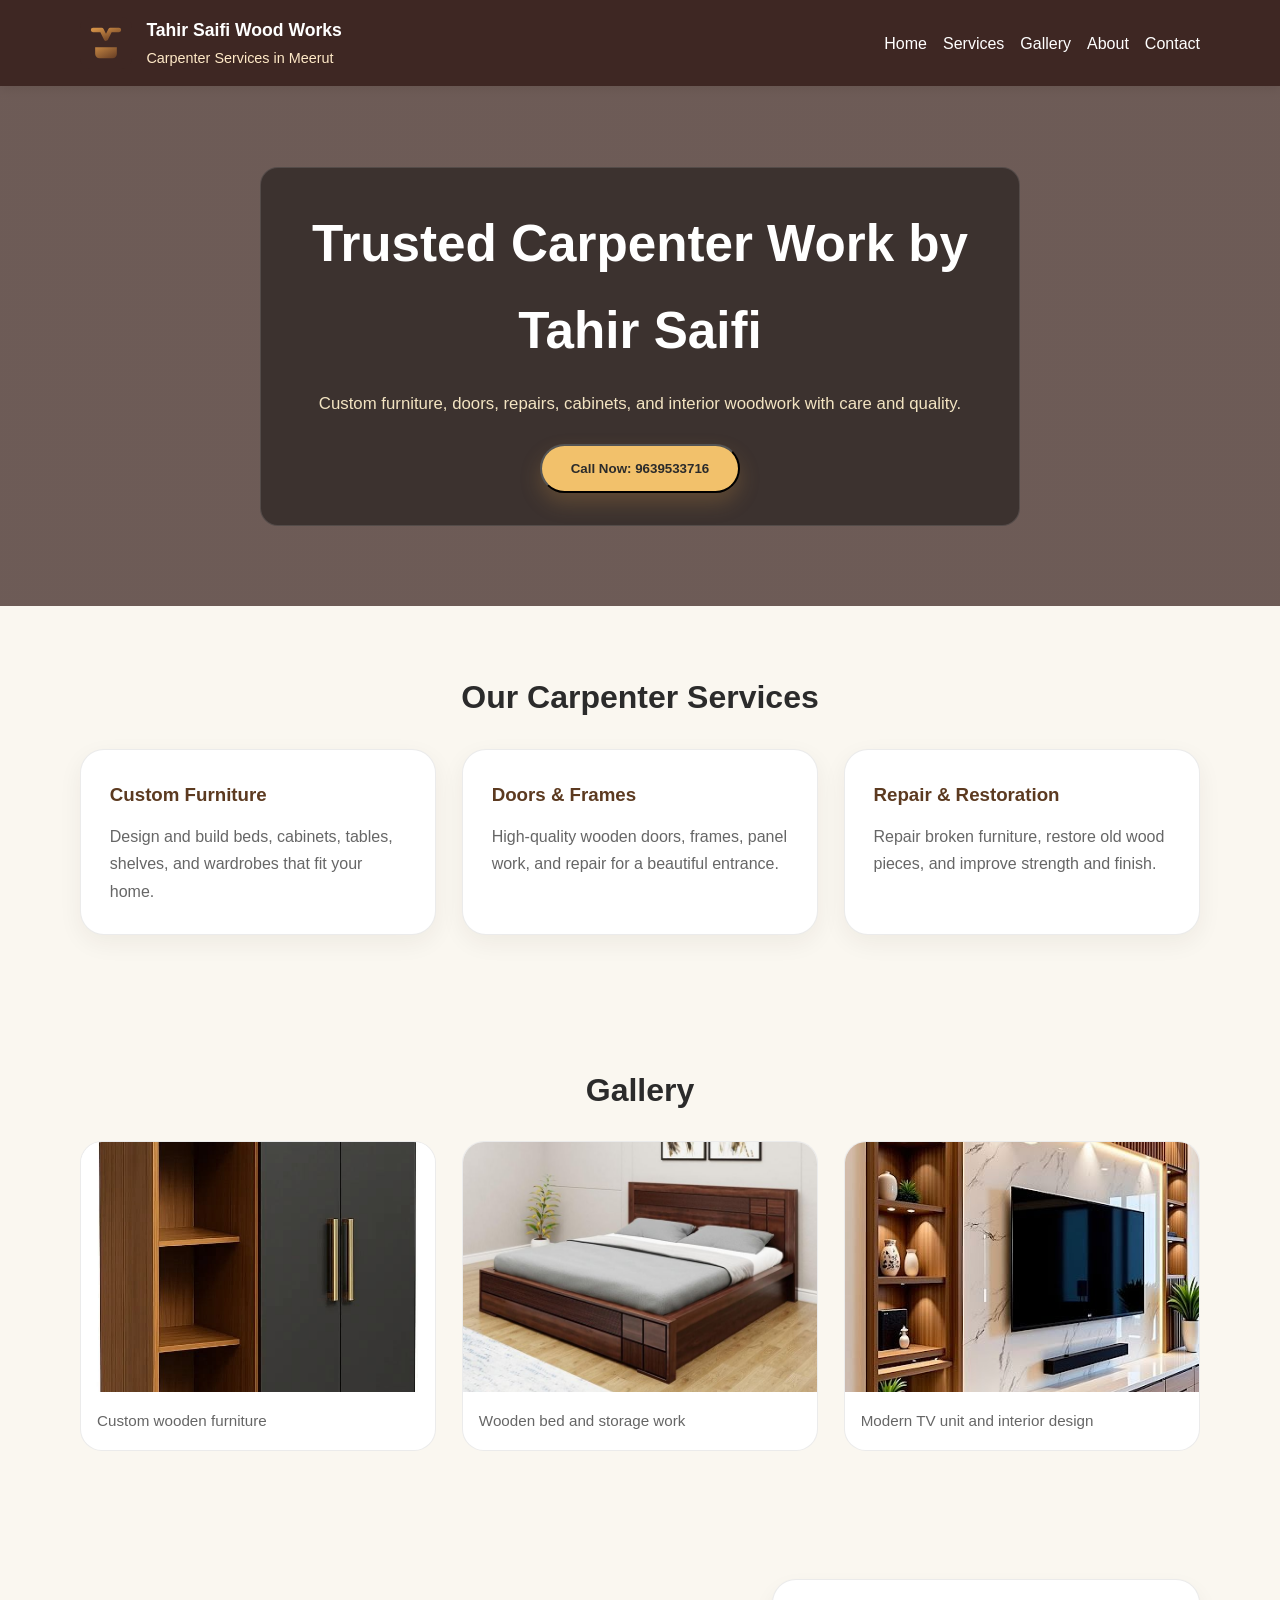
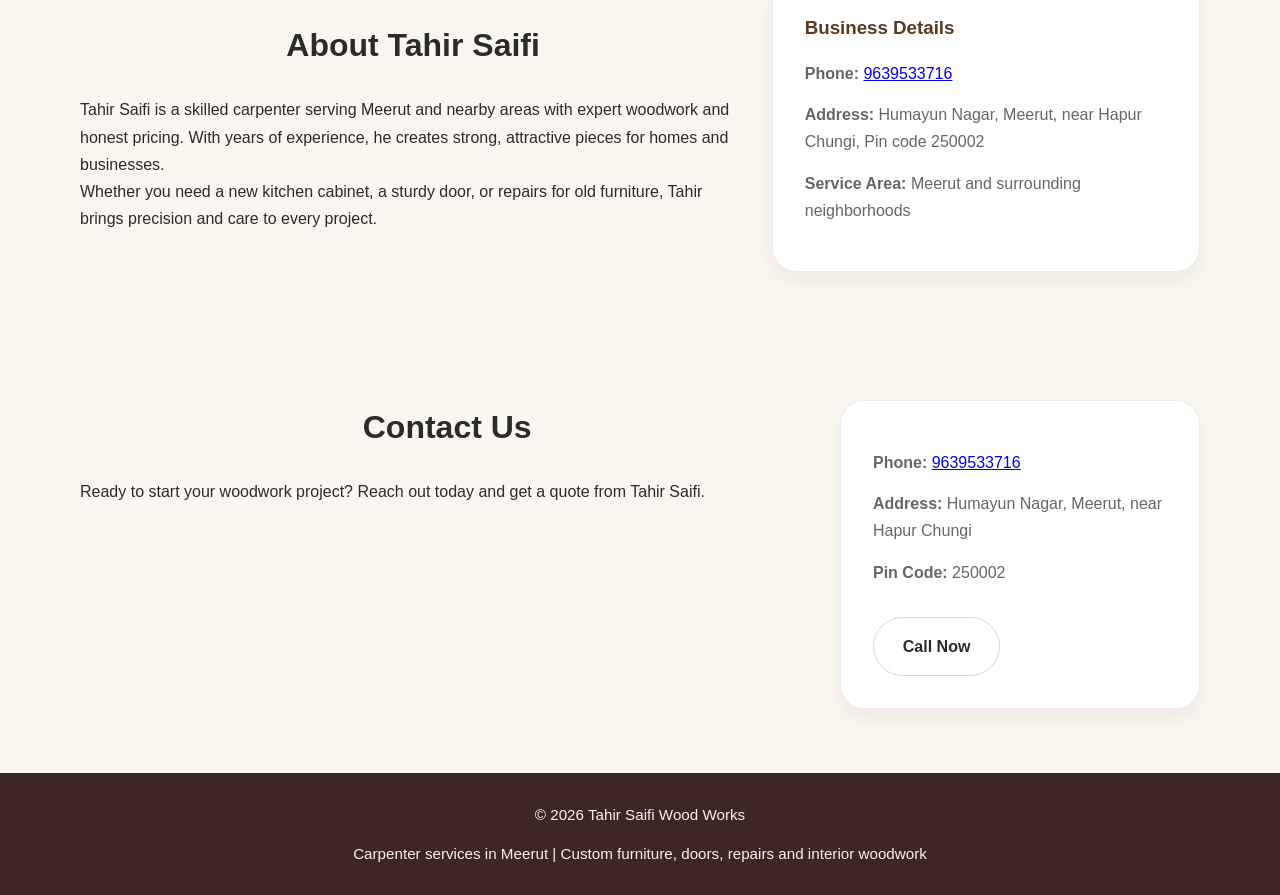
==== index.html @ 892f3b6a "Initial commit" ====
<!DOCTYPE html>
<html lang="en">
<head>
    <meta charset="UTF-8">
    <meta name="viewport" content="width=device-width, initial-scale=1.0">
    <title>Tahir Saifi Wood Works</title>
    <link rel="stylesheet" href="style.css">
</head>
<body>
    <header class="site-header">
        <div class="container nav">
            <a class="logo-link" href="#home">
                <img src="logo.svg" alt="Tahir Saifi Wood Works logo" class="logo-img">
                <div>
                    <span class="brand-name">Tahir Saifi Wood Works</span>
                    <span class="brand-tag">Carpenter Services in Meerut</span>
                </div>
            </a>
            <nav>
                <ul>
                    <li><a href="#home">Home</a></li>
                    <li><a href="#services">Services</a></li>
                    <li><a href="#gallery">Gallery</a></li>
                    <li><a href="#about">About</a></li>
                    <li><a href="#contact">Contact</a></li>
                </ul>
            </nav>
        </div>
    </header>

    <main>
        <section id="home" class="hero">
            <div class="hero-content">
                <h1>Trusted Carpenter Work by Tahir Saifi</h1>
                <p>Custom furniture, doors, repairs, cabinets, and interior woodwork with care and quality.</p>
                <button class="btn btn-primary" type="button" onclick="call()">Call Now: 9639533716</button>
            </div>
        </section>

        <section id="services" class="section services">
            <div class="container">
                <h2>Our Carpenter Services</h2>
                <div class="service-grid">
                    <article class="service-card">
                        <h3>Custom Furniture</h3>
                        <p>Design and build beds, cabinets, tables, shelves, and wardrobes that fit your home.</p>
                    </article>
                    <article class="service-card">
                        <h3>Doors & Frames</h3>
                        <p>High-quality wooden doors, frames, panel work, and repair for a beautiful entrance.</p>
                    </article>
                    <article class="service-card">
                        <h3>Repair & Restoration</h3>
                        <p>Repair broken furniture, restore old wood pieces, and improve strength and finish.</p>
                    </article>
                </div>
            </div>
        </section>

        <section id="gallery" class="section gallery">
            <div class="container">
                <h2>Gallery</h2>
                <div class="gallery-grid">
                    <figure class="gallery-item">
                        <img src="gallery-1.jpg" alt="Carpentry furniture project">
                        <figcaption>Custom wooden furniture</figcaption>
                    </figure>
                    <figure class="gallery-item">
                        <img src="gallery-2.jpg" alt="King size wooden bed with storage">
                        <figcaption>Wooden bed and storage work</figcaption>
                    </figure>
                    <figure class="gallery-item">
                        <img src="gallery-3.jpg" alt="Modern TV unit interior design">
                        <figcaption>Modern TV unit and interior design</figcaption>
                    </figure>
                </div>
            </div>
        </section>

        <section id="about" class="section about">
            <div class="container about-grid">
                <div>
                    <h2>About Tahir Saifi</h2>
                    <p>Tahir Saifi is a skilled carpenter serving Meerut and nearby areas with expert woodwork and honest pricing. With years of experience, he creates strong, attractive pieces for homes and businesses.</p>
                    <p>Whether you need a new kitchen cabinet, a sturdy door, or repairs for old furniture, Tahir brings precision and care to every project.</p>
                </div>
                <div class="info-box">
                    <h3>Business Details</h3>
                    <p><strong>Phone:</strong> <a href="tel:9639533716">9639533716</a></p>
                    <p><strong>Address:</strong> Humayun Nagar, Meerut, near Hapur Chungi, Pin code 250002</p>
                    <p><strong>Service Area:</strong> Meerut and surrounding neighborhoods</p>
                </div>
            </div>
        </section>

        <section id="contact" class="section contact">
            <div class="container contact-grid">
                <div>
                    <h2>Contact Us</h2>
                    <p>Ready to start your woodwork project? Reach out today and get a quote from Tahir Saifi.</p>
                </div>
                <div class="contact-card">
                    <p><strong>Phone:</strong> <a href="tel:9639533716">9639533716</a></p>
                    <p><strong>Address:</strong> Humayun Nagar, Meerut, near Hapur Chungi</p>
                    <p><strong>Pin Code:</strong> 250002</p>
                    <a class="btn btn-secondary" href="#" data-phone-call>Call Now</a>
                </div>
            </div>
        </section>
    </main>

    <footer class="site-footer">
        <div class="container footer-content">
            <p>© <span id="year"></span> Tahir Saifi Wood Works</p>
            <p>Carpenter services in Meerut | Custom furniture, doors, repairs and interior woodwork</p>
        </div>
    </footer>

    <script src="script.js"></script>
</body>
</html>
---- style.css ----
* {
    margin: 0;
    padding: 0;
    box-sizing: border-box;
    font-family: 'Segoe UI', Tahoma, Geneva, Verdana, sans-serif;
}

:root {
    color-scheme: light;
    --bg: #faf7f0;
    --surface: #ffffff;
    --text: #2b2b2b;
    --muted: #666666;
    --primary: #8d5a2b;
    --primary-dark: #5c3a20;
    --accent: #f2c16b;
    --border: rgba(0,0,0,0.08);
}

html {
    scroll-behavior: smooth;
}

body {
    background: var(--bg);
    color: var(--text);
    line-height: 1.7;
}

img {
    max-width: 100%;
    display: block;
}

.container {
    width: min(1120px, calc(100% - 2rem));
    margin: 0 auto;
}

.site-header {
    background: #3e2723;
    color: white;
    padding: 1rem 0;
    box-shadow: 0 3px 10px rgba(0,0,0,0.12);
}

.nav {
    display: flex;
    justify-content: space-between;
    align-items: center;
    gap: 1rem;
}

.logo-link {
    display: flex;
    align-items: center;
    gap: 0.9rem;
    color: white;
    text-decoration: none;
}

.logo-img {
    width: 52px;
    height: 52px;
}

.brand-name {
    font-size: 1.1rem;
    font-weight: 700;
}

.brand-tag {
    display: block;
    color: #ffe9c7;
    font-size: 0.9rem;
}

nav ul {
    list-style: none;
    display: flex;
    flex-wrap: wrap;
    gap: 1rem;
}

nav a {
    color: white;
    text-decoration: none;
    font-weight: 500;
}

nav a:hover {
    color: var(--accent);
}

.hero {
    min-height: 520px;
    background: linear-gradient(180deg, rgba(62,39,35,0.75), rgba(62,39,35,0.75)),
        url('https://images.unsplash.com/photo-1523413651479-597eb2da0ad6?auto=format&fit=crop&w=1400&q=80') center/cover no-repeat;
    display: grid;
    place-items: center;
    padding: 4rem 1rem;
    text-align: center;
    color: white;
}

.hero-content {
    max-width: 760px;
    background: rgba(0, 0, 0, 0.45);
    border: 1px solid rgba(255,255,255,0.12);
    padding: 2rem;
    border-radius: 18px;
}

.hero h1 {
    font-size: clamp(2.4rem, 4vw, 3.8rem);
    margin-bottom: 1rem;
}

.hero p {
    font-size: 1.05rem;
    margin-bottom: 1.6rem;
    color: #f3e4c2;
}

.btn {
    display: inline-block;
    padding: 0.95rem 1.8rem;
    border-radius: 999px;
    text-decoration: none;
    font-weight: 600;
    transition: transform 0.2s ease, box-shadow 0.2s ease;
}

.btn:hover {
    transform: translateY(-1px);
}

.btn-primary {
    background: var(--accent);
    color: #2b2b2b;
    box-shadow: 0 10px 20px rgba(201,145,66,0.25);
}

.btn-secondary {
    background: #ffffff;
    color: var(--text);
    border: 1px solid #e1d3c3;
}

.section {
    padding: 4rem 0;
}

.section h2 {
    font-size: 2rem;
    margin-bottom: 1.5rem;
    text-align: center;
}

.services .service-grid,
.gallery-grid,
.about-grid,
.contact-grid {
    display: grid;
    gap: 1.6rem;
}

.services .service-grid {
    grid-template-columns: repeat(auto-fit, minmax(240px, 1fr));
}

.service-card {
    background: var(--surface);
    border: 1px solid var(--border);
    border-radius: 24px;
    padding: 1.8rem;
    box-shadow: 0 8px 24px rgba(49, 31, 21, 0.06);
}

.service-card h3 {
    margin-bottom: 0.8rem;
    color: var(--primary-dark);
}

.service-card p {
    color: var(--muted);
}

.gallery-grid {
    grid-template-columns: repeat(auto-fit, minmax(240px, 1fr));
}

.gallery-item {
    border-radius: 22px;
    overflow: hidden;
    background: var(--surface);
    border: 1px solid var(--border);
}

.gallery-item img {
    height: 250px;
    object-fit: cover;
    width: 100%;
}

.gallery-item figcaption {
    padding: 1rem;
    color: var(--muted);
    font-size: 0.95rem;
}

.about-grid {
    grid-template-columns: 1.4fr 0.9fr;
    align-items: center;
}

.info-box,
.contact-card {
    background: var(--surface);
    padding: 2rem;
    border-radius: 24px;
    border: 1px solid var(--border);
    box-shadow: 0 10px 22px rgba(44, 24, 11, 0.06);
}

.info-box h3 {
    margin-bottom: 1rem;
    color: var(--primary-dark);
}

.info-box p,
.contact-card p {
    margin-bottom: 0.9rem;
    color: var(--muted);
}

.contact-grid {
    grid-template-columns: 1fr 360px;
    align-items: start;
}

.contact-card a {
    display: inline-block;
    margin-top: 1rem;
}

.site-footer {
    background: #3e2723;
    color: #f8f2e8;
    padding: 1.8rem 0;
}

.footer-content {
    display: grid;
    gap: 0.8rem;
    text-align: center;
    font-size: 0.95rem;
}

@media (max-width: 860px) {
    .nav {
        flex-direction: column;
        align-items: flex-start;
    }

    nav ul {
        justify-content: center;
    }

    .about-grid,
    .contact-grid {
        grid-template-columns: 1fr;
    }
}

@media (max-width: 600px) {
    .hero {
        min-height: 420px;
        padding: 3rem 1rem;
    }

    .hero-content {
        padding: 1.5rem;
    }

    .logo-img {
        width: 44px;
        height: 44px;
    }
}
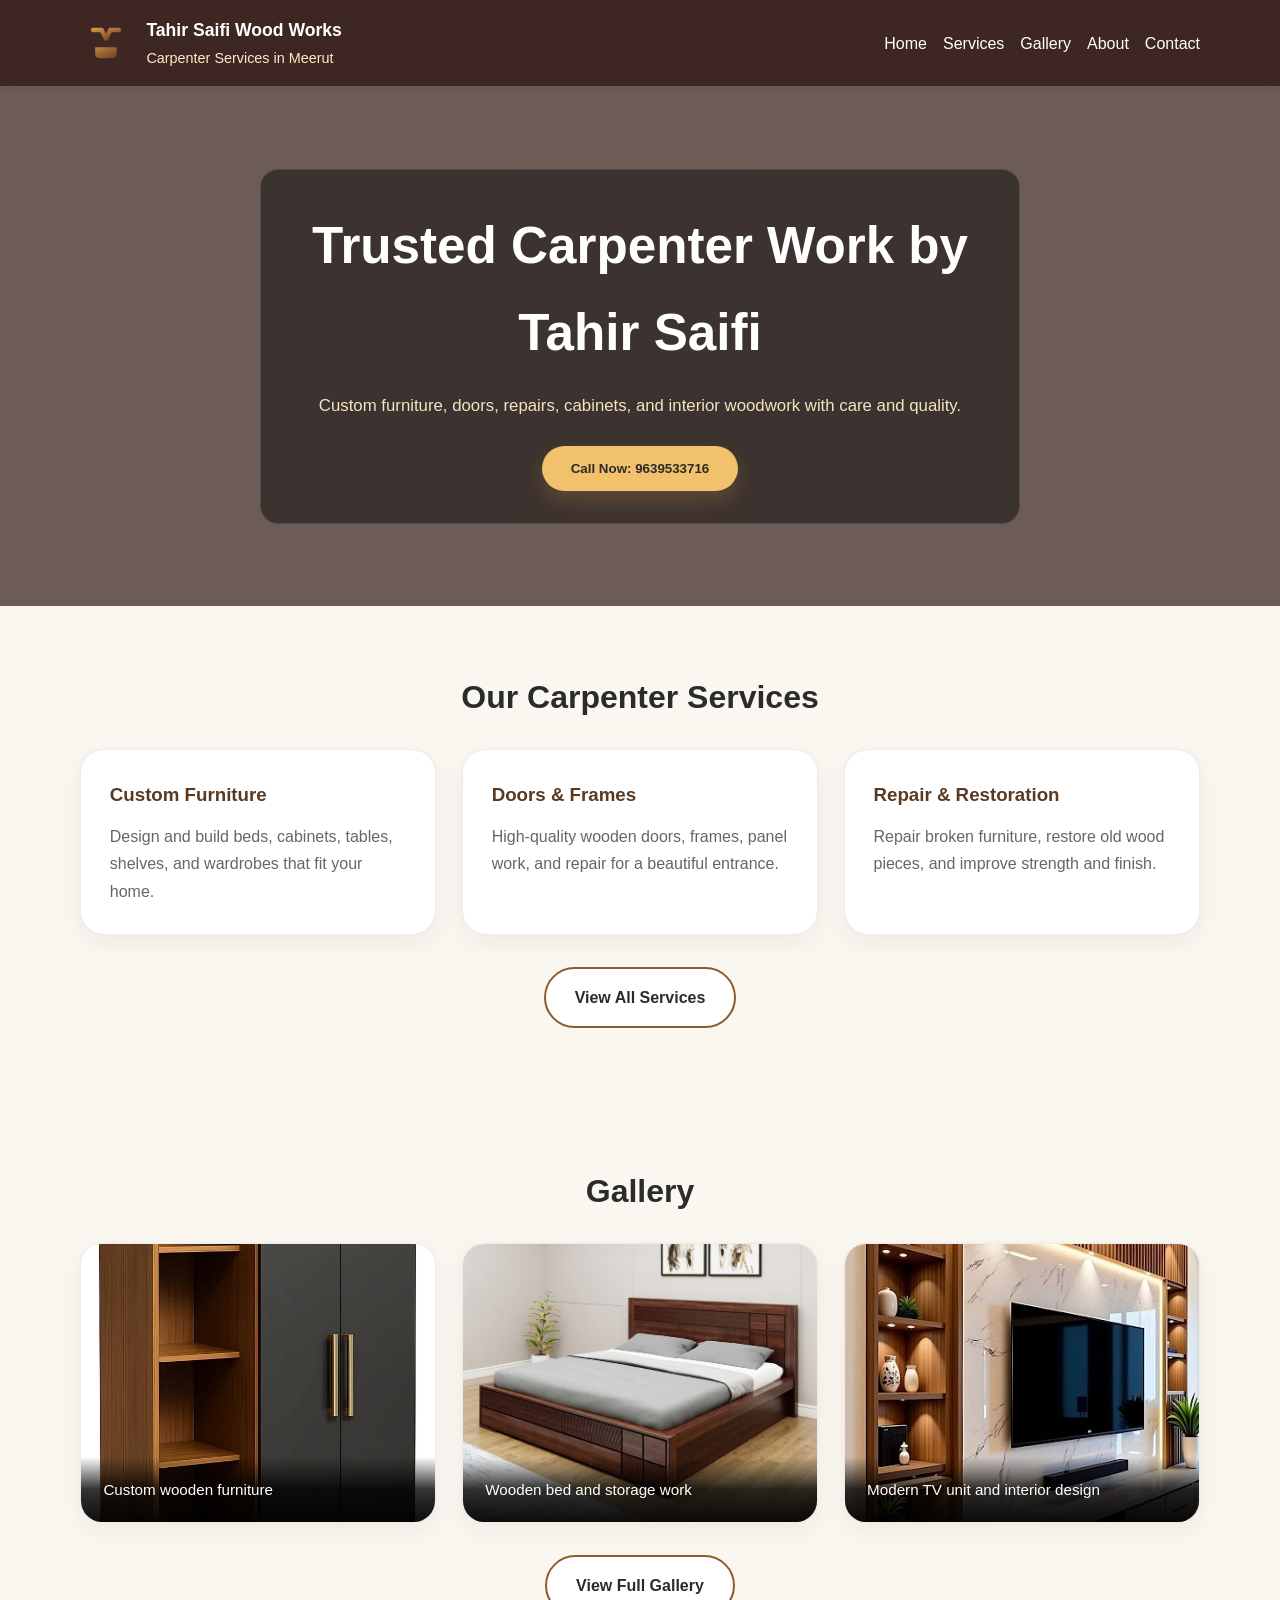
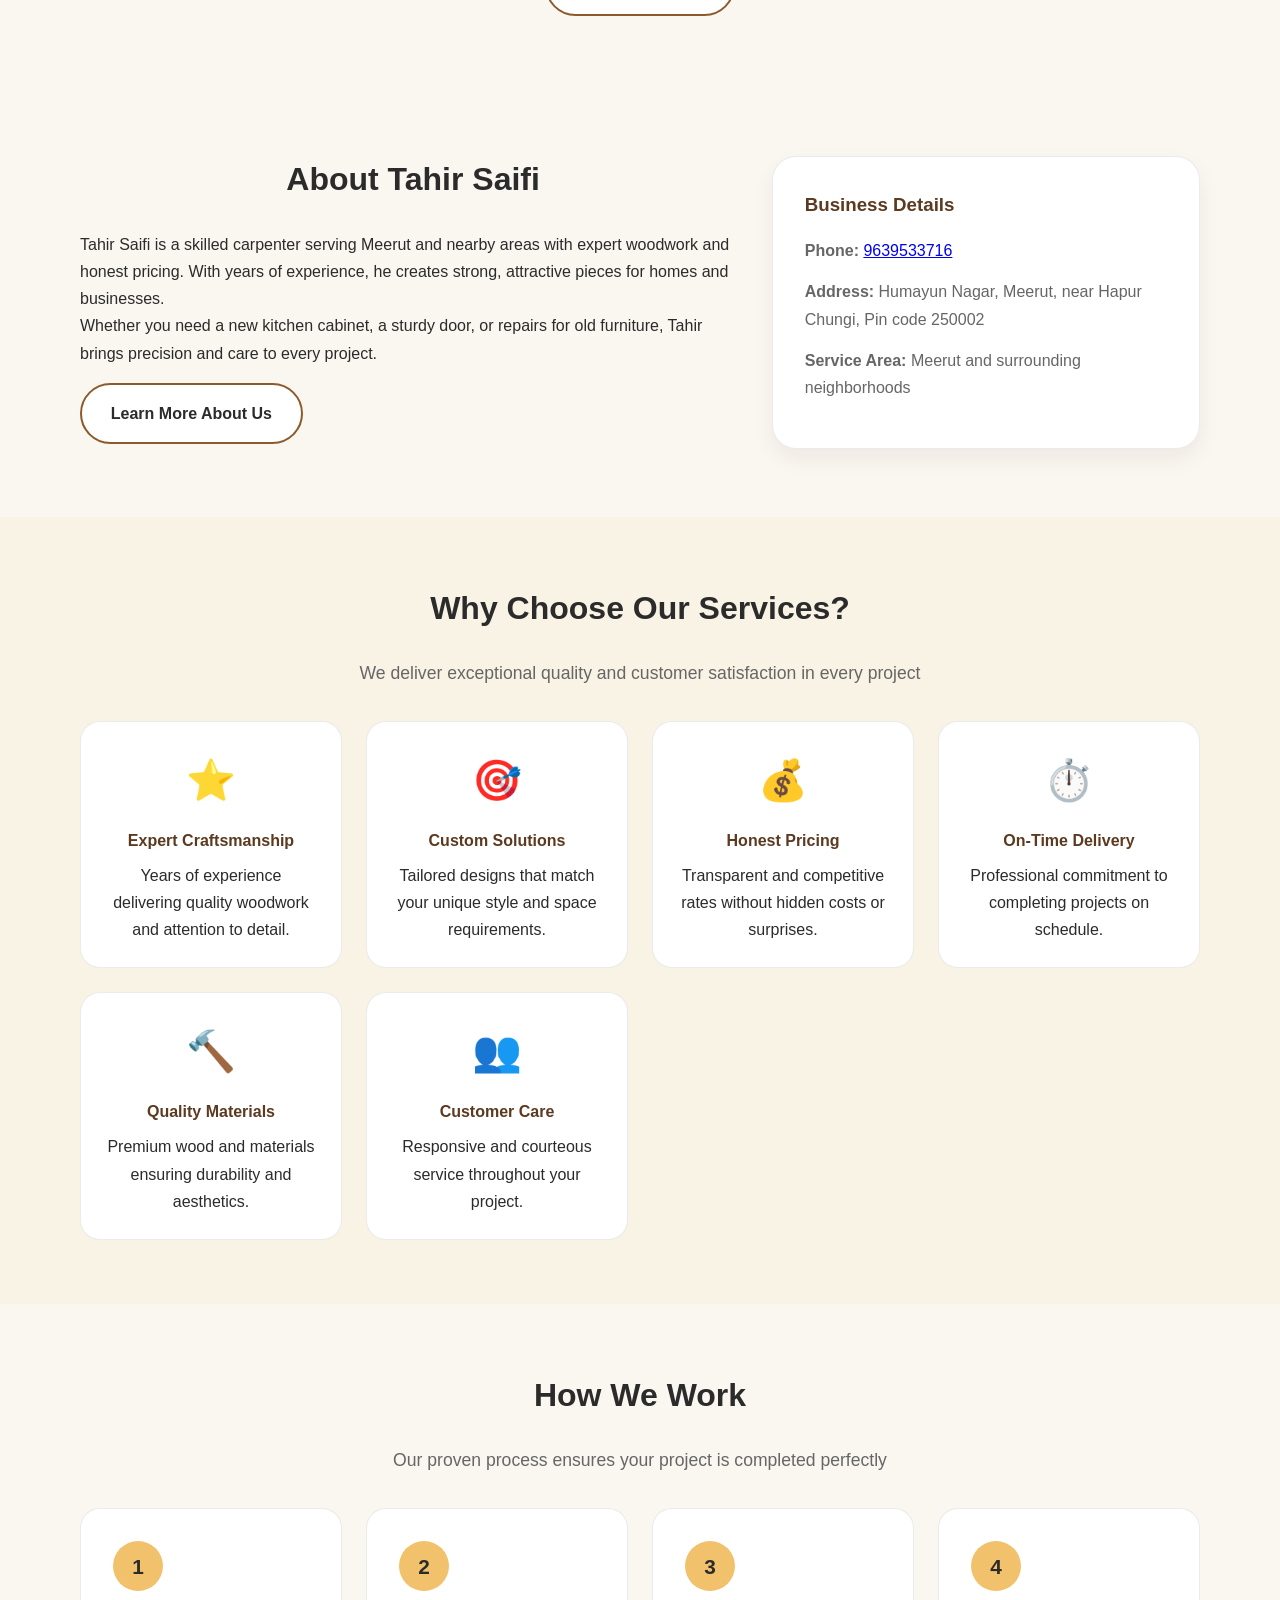
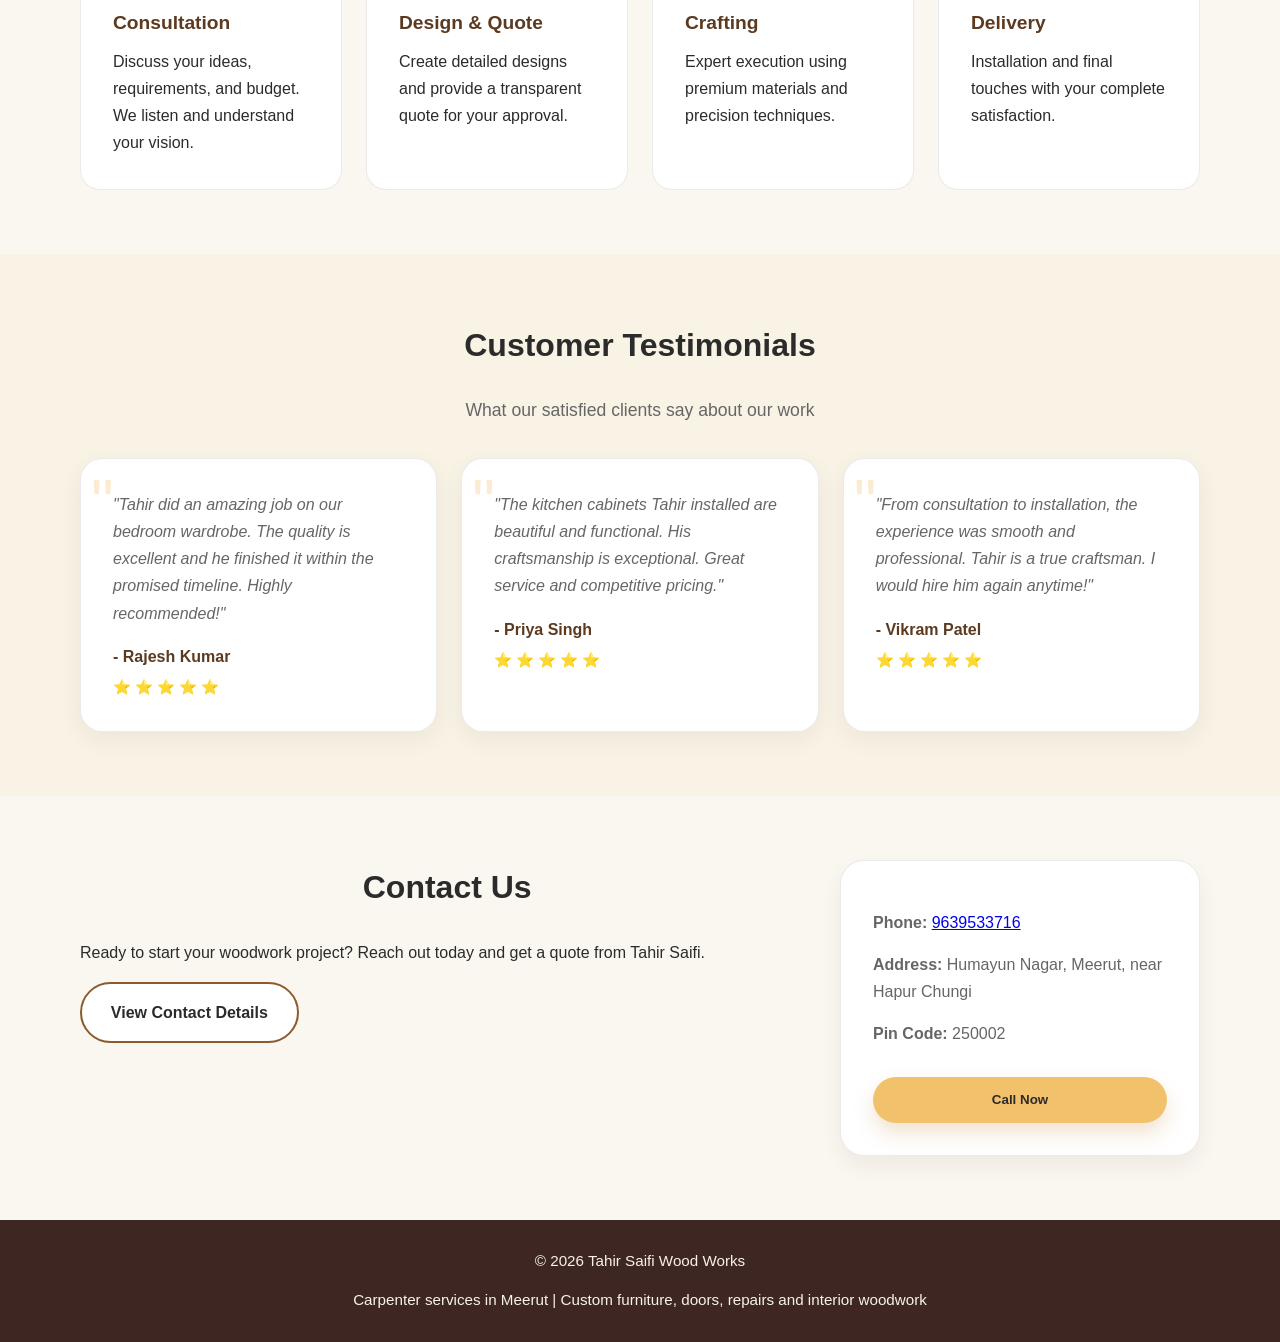
==== commit f9d15b0c: "Add multi-page website with animations, gallery with lightbox, and all UI enhancements - Create sepa" ====
--- a/index.html
+++ b/index.html
@@ -9,7 +9,7 @@
 <body>
     <header class="site-header">
         <div class="container nav">
-            <a class="logo-link" href="#home">
+            <a class="logo-link" href="index.html">
                 <img src="logo.svg" alt="Tahir Saifi Wood Works logo" class="logo-img">
                 <div>
                     <span class="brand-name">Tahir Saifi Wood Works</span>
@@ -18,18 +18,18 @@
             </a>
             <nav>
                 <ul>
-                    <li><a href="#home">Home</a></li>
-                    <li><a href="#services">Services</a></li>
-                    <li><a href="#gallery">Gallery</a></li>
-                    <li><a href="#about">About</a></li>
-                    <li><a href="#contact">Contact</a></li>
+                    <li><a href="index.html">Home</a></li>
+                    <li><a href="services.html">Services</a></li>
+                    <li><a href="gallery.html">Gallery</a></li>
+                    <li><a href="about.html">About</a></li>
+                    <li><a href="contact.html">Contact</a></li>
                 </ul>
             </nav>
         </div>
     </header>
 
     <main>
-        <section id="home" class="hero">
+        <section class="hero">
             <div class="hero-content">
                 <h1>Trusted Carpenter Work by Tahir Saifi</h1>
                 <p>Custom furniture, doors, repairs, cabinets, and interior woodwork with care and quality.</p>
@@ -37,7 +37,7 @@
             </div>
         </section>
 
-        <section id="services" class="section services">
+        <section class="section services">
             <div class="container">
                 <h2>Our Carpenter Services</h2>
                 <div class="service-grid">
@@ -54,10 +54,13 @@
                         <p>Repair broken furniture, restore old wood pieces, and improve strength and finish.</p>
                     </article>
                 </div>
-            </div>
-        </section>
-
-        <section id="gallery" class="section gallery">
+                <div style="text-align: center; margin-top: 2rem;">
+                    <a href="services.html" class="btn btn-secondary">View All Services</a>
+                </div>
+            </div>
+        </section>
+
+        <section class="section gallery">
             <div class="container">
                 <h2>Gallery</h2>
                 <div class="gallery-grid">
@@ -74,15 +77,19 @@
                         <figcaption>Modern TV unit and interior design</figcaption>
                     </figure>
                 </div>
-            </div>
-        </section>
-
-        <section id="about" class="section about">
+                <div style="text-align: center; margin-top: 2rem;">
+                    <a href="gallery.html" class="btn btn-secondary">View Full Gallery</a>
+                </div>
+            </div>
+        </section>
+
+        <section class="section about">
             <div class="container about-grid">
                 <div>
                     <h2>About Tahir Saifi</h2>
                     <p>Tahir Saifi is a skilled carpenter serving Meerut and nearby areas with expert woodwork and honest pricing. With years of experience, he creates strong, attractive pieces for homes and businesses.</p>
                     <p>Whether you need a new kitchen cabinet, a sturdy door, or repairs for old furniture, Tahir brings precision and care to every project.</p>
+                    <a href="about.html" class="btn btn-secondary" style="display: inline-block; margin-top: 1rem;">Learn More About Us</a>
                 </div>
                 <div class="info-box">
                     <h3>Business Details</h3>
@@ -93,17 +100,110 @@
             </div>
         </section>
 
-        <section id="contact" class="section contact">
+        <section class="section" style="background: rgba(242, 193, 107, 0.08);">
+            <div class="container">
+                <h2>Why Choose Our Services?</h2>
+                <p class="section-intro">We deliver exceptional quality and customer satisfaction in every project</p>
+                <div style="display: grid; grid-template-columns: repeat(auto-fit, minmax(220px, 1fr)); gap: 1.5rem;">
+                    <div class="benefit-item">
+                        <div class="benefit-icon">⭐</div>
+                        <h4>Expert Craftsmanship</h4>
+                        <p>Years of experience delivering quality woodwork and attention to detail.</p>
+                    </div>
+                    <div class="benefit-item">
+                        <div class="benefit-icon">🎯</div>
+                        <h4>Custom Solutions</h4>
+                        <p>Tailored designs that match your unique style and space requirements.</p>
+                    </div>
+                    <div class="benefit-item">
+                        <div class="benefit-icon">💰</div>
+                        <h4>Honest Pricing</h4>
+                        <p>Transparent and competitive rates without hidden costs or surprises.</p>
+                    </div>
+                    <div class="benefit-item">
+                        <div class="benefit-icon">⏱️</div>
+                        <h4>On-Time Delivery</h4>
+                        <p>Professional commitment to completing projects on schedule.</p>
+                    </div>
+                    <div class="benefit-item">
+                        <div class="benefit-icon">🔨</div>
+                        <h4>Quality Materials</h4>
+                        <p>Premium wood and materials ensuring durability and aesthetics.</p>
+                    </div>
+                    <div class="benefit-item">
+                        <div class="benefit-icon">👥</div>
+                        <h4>Customer Care</h4>
+                        <p>Responsive and courteous service throughout your project.</p>
+                    </div>
+                </div>
+            </div>
+        </section>
+
+        <section class="section">
+            <div class="container">
+                <h2>How We Work</h2>
+                <p class="section-intro">Our proven process ensures your project is completed perfectly</p>
+                <div style="display: grid; grid-template-columns: repeat(auto-fit, minmax(240px, 1fr)); gap: 1.5rem;">
+                    <div class="process-step">
+                        <div class="step-number">1</div>
+                        <h4 class="step-title">Consultation</h4>
+                        <p>Discuss your ideas, requirements, and budget. We listen and understand your vision.</p>
+                    </div>
+                    <div class="process-step">
+                        <div class="step-number">2</div>
+                        <h4 class="step-title">Design & Quote</h4>
+                        <p>Create detailed designs and provide a transparent quote for your approval.</p>
+                    </div>
+                    <div class="process-step">
+                        <div class="step-number">3</div>
+                        <h4 class="step-title">Crafting</h4>
+                        <p>Expert execution using premium materials and precision techniques.</p>
+                    </div>
+                    <div class="process-step">
+                        <div class="step-number">4</div>
+                        <h4 class="step-title">Delivery</h4>
+                        <p>Installation and final touches with your complete satisfaction.</p>
+                    </div>
+                </div>
+            </div>
+        </section>
+
+        <section class="section" style="background: rgba(242, 193, 107, 0.08);">
+            <div class="container">
+                <h2>Customer Testimonials</h2>
+                <p class="section-intro">What our satisfied clients say about our work</p>
+                <div style="display: grid; grid-template-columns: repeat(auto-fit, minmax(280px, 1fr)); gap: 1.5rem;">
+                    <div class="testimonial-card">
+                        <div class="testimonial-text">"Tahir did an amazing job on our bedroom wardrobe. The quality is excellent and he finished it within the promised timeline. Highly recommended!"</div>
+                        <div class="testimonial-author">- Rajesh Kumar</div>
+                        <div class="testimonial-rating">⭐ ⭐ ⭐ ⭐ ⭐</div>
+                    </div>
+                    <div class="testimonial-card">
+                        <div class="testimonial-text">"The kitchen cabinets Tahir installed are beautiful and functional. His craftsmanship is exceptional. Great service and competitive pricing."</div>
+                        <div class="testimonial-author">- Priya Singh</div>
+                        <div class="testimonial-rating">⭐ ⭐ ⭐ ⭐ ⭐</div>
+                    </div>
+                    <div class="testimonial-card">
+                        <div class="testimonial-text">"From consultation to installation, the experience was smooth and professional. Tahir is a true craftsman. I would hire him again anytime!"</div>
+                        <div class="testimonial-author">- Vikram Patel</div>
+                        <div class="testimonial-rating">⭐ ⭐ ⭐ ⭐ ⭐</div>
+                    </div>
+                </div>
+            </div>
+        </section>
+
+        <section class="section contact">
             <div class="container contact-grid">
                 <div>
                     <h2>Contact Us</h2>
                     <p>Ready to start your woodwork project? Reach out today and get a quote from Tahir Saifi.</p>
+                    <a href="contact.html" class="btn btn-secondary" style="display: inline-block; margin-top: 1rem;">View Contact Details</a>
                 </div>
                 <div class="contact-card">
                     <p><strong>Phone:</strong> <a href="tel:9639533716">9639533716</a></p>
                     <p><strong>Address:</strong> Humayun Nagar, Meerut, near Hapur Chungi</p>
                     <p><strong>Pin Code:</strong> 250002</p>
-                    <a class="btn btn-secondary" href="#" data-phone-call>Call Now</a>
+                    <button class="btn btn-primary" type="button" onclick="call()" style="width: 100%; margin-top: 1rem;">Call Now</button>
                 </div>
             </div>
         </section>
--- a/style.css
+++ b/style.css
@@ -27,6 +27,214 @@
     line-height: 1.7;
 }
 
+/* Animations */
+@keyframes fadeInUp {
+    from {
+        opacity: 0;
+        transform: translateY(30px);
+    }
+    to {
+        opacity: 1;
+        transform: translateY(0);
+    }
+}
+
+@keyframes fadeIn {
+    from {
+        opacity: 0;
+    }
+    to {
+        opacity: 1;
+    }
+}
+
+@keyframes slideInLeft {
+    from {
+        opacity: 0;
+        transform: translateX(-30px);
+    }
+    to {
+        opacity: 1;
+        transform: translateX(0);
+    }
+}
+
+@keyframes slideInRight {
+    from {
+        opacity: 0;
+        transform: translateX(30px);
+    }
+    to {
+        opacity: 1;
+        transform: translateX(0);
+    }
+}
+
+@keyframes float {
+    0%, 100% {
+        transform: translateY(0px);
+    }
+    50% {
+        transform: translateY(-10px);
+    }
+}
+
+@keyframes pulse {
+    0%, 100% {
+        opacity: 1;
+    }
+    50% {
+        opacity: 0.8;
+    }
+}
+
+.fade-in-up {
+    animation: fadeInUp 0.6s ease-out;
+}
+
+.fade-in {
+    animation: fadeIn 0.8s ease-out;
+}
+
+.slide-in-left {
+    animation: slideInLeft 0.6s ease-out;
+}
+
+.slide-in-right {
+    animation: slideInRight 0.6s ease-out;
+}
+
+/* Lightbox Modal */
+@keyframes modalZoomIn {
+    from {
+        opacity: 0;
+        transform: scale(0.9);
+    }
+    to {
+        opacity: 1;
+        transform: scale(1);
+    }
+}
+
+@keyframes backdropFadeIn {
+    from {
+        opacity: 0;
+    }
+    to {
+        opacity: 1;
+    }
+}
+
+.image-modal {
+    display: none;
+    position: fixed;
+    z-index: 9999;
+    top: 0;
+    left: 0;
+    width: 100%;
+    height: 100%;
+    background: rgba(0, 0, 0, 0.95);
+    animation: backdropFadeIn 0.3s ease;
+}
+
+.image-modal.active {
+    display: flex;
+    align-items: center;
+    justify-content: center;
+}
+
+.modal-content {
+    position: relative;
+    max-width: 90vw;
+    max-height: 90vh;
+    display: flex;
+    align-items: center;
+    justify-content: center;
+    animation: modalZoomIn 0.3s ease;
+}
+
+.modal-content img {
+    max-width: 100%;
+    max-height: 85vh;
+    object-fit: contain;
+    border-radius: 12px;
+    box-shadow: 0 20px 60px rgba(0, 0, 0, 0.4);
+}
+
+.modal-close {
+    position: absolute;
+    top: 20px;
+    right: 30px;
+    font-size: 40px;
+    font-weight: 300;
+    color: white;
+    background: transparent;
+    border: none;
+    cursor: pointer;
+    padding: 0;
+    width: 50px;
+    height: 50px;
+    display: flex;
+    align-items: center;
+    justify-content: center;
+    transition: all 0.3s ease;
+    z-index: 10000;
+}
+
+.modal-close:hover {
+    color: var(--accent);
+    transform: rotate(90deg);
+}
+
+.modal-title {
+    position: absolute;
+    bottom: -60px;
+    left: 50%;
+    transform: translateX(-50%);
+    color: white;
+    font-size: 1.1rem;
+    font-weight: 500;
+    text-align: center;
+    white-space: nowrap;
+    animation: fadeInUp 0.5s ease 0.2s both;
+}
+
+.modal-nav {
+    position: absolute;
+    top: 50%;
+    transform: translateY(-50%);
+    background: rgba(255, 255, 255, 0.2);
+    border: none;
+    color: white;
+    font-size: 2rem;
+    cursor: pointer;
+    padding: 15px 20px;
+    border-radius: 8px;
+    transition: all 0.3s ease;
+    z-index: 10001;
+}
+
+.modal-nav:hover {
+    background: rgba(242, 193, 107, 0.5);
+    color: var(--accent);
+}
+
+.modal-prev {
+    left: 20px;
+}
+
+.modal-next {
+    right: 20px;
+}
+
+.gallery-clickable {
+    cursor: pointer;
+}
+
+.gallery-clickable:hover {
+    cursor: zoom-in;
+}
+
 img {
     max-width: 100%;
     display: block;
@@ -86,10 +294,27 @@
     color: white;
     text-decoration: none;
     font-weight: 500;
+    position: relative;
+    transition: color 0.3s ease;
 }
 
 nav a:hover {
     color: var(--accent);
+}
+
+nav a::after {
+    content: '';
+    position: absolute;
+    bottom: -5px;
+    left: 0;
+    width: 0;
+    height: 2px;
+    background: var(--accent);
+    transition: width 0.3s ease;
+}
+
+nav a:hover::after {
+    width: 100%;
 }
 
 .hero {
@@ -128,11 +353,30 @@
     border-radius: 999px;
     text-decoration: none;
     font-weight: 600;
-    transition: transform 0.2s ease, box-shadow 0.2s ease;
+    transition: all 0.3s ease;
+    position: relative;
+    overflow: hidden;
+    border: none;
+    cursor: pointer;
+}
+
+.btn::before {
+    content: '';
+    position: absolute;
+    top: 0;
+    left: -100%;
+    width: 100%;
+    height: 100%;
+    background: rgba(255, 255, 255, 0.2);
+    transition: left 0.4s ease;
+}
+
+.btn:hover::before {
+    left: 100%;
 }
 
 .btn:hover {
-    transform: translateY(-1px);
+    transform: translateY(-3px);
 }
 
 .btn-primary {
@@ -141,10 +385,19 @@
     box-shadow: 0 10px 20px rgba(201,145,66,0.25);
 }
 
+.btn-primary:hover {
+    box-shadow: 0 16px 32px rgba(201,145,66,0.35);
+}
+
 .btn-secondary {
     background: #ffffff;
     color: var(--text);
-    border: 1px solid #e1d3c3;
+    border: 2px solid var(--primary);
+}
+
+.btn-secondary:hover {
+    background: var(--primary);
+    color: white;
 }
 
 .section {
@@ -175,19 +428,49 @@
     border-radius: 24px;
     padding: 1.8rem;
     box-shadow: 0 8px 24px rgba(49, 31, 21, 0.06);
+    transition: all 0.3s ease;
+    position: relative;
+    overflow: hidden;
+}
+
+.service-card::before {
+    content: '';
+    position: absolute;
+    top: 0;
+    left: -100%;
+    width: 100%;
+    height: 100%;
+    background: linear-gradient(90deg, transparent, rgba(242, 193, 107, 0.15), transparent);
+    transition: left 0.5s ease;
+}
+
+.service-card:hover::before {
+    left: 100%;
+}
+
+.service-card:hover {
+    transform: translateY(-8px) scale(1.02);
+    box-shadow: 0 16px 40px rgba(141, 90, 43, 0.2);
+    border-color: var(--accent);
 }
 
 .service-card h3 {
     margin-bottom: 0.8rem;
     color: var(--primary-dark);
+    transition: color 0.3s ease;
+}
+
+.service-card:hover h3 {
+    color: var(--primary);
 }
 
 .service-card p {
     color: var(--muted);
-}
-
-.gallery-grid {
-    grid-template-columns: repeat(auto-fit, minmax(240px, 1fr));
+    transition: color 0.3s ease;
+}
+
+.service-card:hover p {
+    color: var(--text);
 }
 
 .gallery-item {
@@ -195,23 +478,120 @@
     overflow: hidden;
     background: var(--surface);
     border: 1px solid var(--border);
+    transition: all 0.3s ease;
+    box-shadow: 0 8px 24px rgba(49, 31, 21, 0.06);
+    height: 280px;
+    position: relative;
+}
+
+.gallery-item-lg {
+    height: 580px;
+}
+
+.gallery-item:hover {
+    transform: translateY(-10px);
+    box-shadow: 0 16px 40px rgba(141, 90, 43, 0.2);
+    border-color: var(--accent);
+}
+
+.gallery-item::before {
+    content: '';
+    position: absolute;
+    top: 0;
+    left: 0;
+    right: 0;
+    bottom: 0;
+    background: linear-gradient(135deg, transparent 0%, rgba(141, 90, 43, 0.15) 100%);
+    opacity: 0;
+    transition: opacity 0.3s ease;
+    z-index: 2;
+    pointer-events: none;
+    border-radius: 22px;
+}
+
+.gallery-item:hover::before {
+    opacity: 1;
 }
 
 .gallery-item img {
-    height: 250px;
+    width: 100%;
+    height: 100%;
     object-fit: cover;
-    width: 100%;
+    object-position: center;
+    transition: transform 0.4s ease;
+    display: block;
+}
+
+.gallery-item:hover img {
+    transform: scale(1.08) rotate(1deg);
 }
 
 .gallery-item figcaption {
-    padding: 1rem;
-    color: var(--muted);
+    position: absolute;
+    bottom: 0;
+    left: 0;
+    right: 0;
+    padding: 1.2rem 1.4rem;
+    color: white;
     font-size: 0.95rem;
-}
-
-.about-grid {
-    grid-template-columns: 1.4fr 0.9fr;
-    align-items: center;
+    font-weight: 500;
+    background: linear-gradient(180deg, transparent 0%, rgba(0, 0, 0, 0.8) 50%, rgba(0, 0, 0, 0.95) 100%);
+    transition: all 0.3s ease;
+    z-index: 3;
+    margin: 0;
+}
+
+.gallery-item:hover figcaption {
+    background: linear-gradient(180deg, transparent 0%, rgba(141, 90, 43, 0.9) 100%);
+    padding: 1.4rem 1.4rem 1.6rem 1.4rem;
+}
+
+.service-card:hover p {
+    color: var(--text);
+}
+
+.gallery-grid {
+    grid-template-columns: repeat(auto-fit, minmax(240px, 1fr));
+}
+
+.gallery-grid-masonry {
+    display: grid;
+    grid-template-columns: repeat(3, 1fr);
+    gap: 2rem;
+    grid-auto-flow: dense;
+}
+
+.gallery-item-lg {
+    grid-column: span 1;
+    grid-row: span 2;
+}
+
+@media (max-width: 1024px) {
+    .gallery-grid-masonry {
+        grid-template-columns: repeat(2, 1fr);
+        gap: 1.6rem;
+    }
+    
+    .gallery-item-lg {
+        grid-column: span 1;
+        grid-row: span 2;
+    }
+}
+
+@media (max-width: 768px) {
+    .gallery-grid-masonry {
+        grid-template-columns: 1fr;
+        gap: 1.4rem;
+    }
+    
+    .gallery-item {
+        height: 250px;
+    }
+    
+    .gallery-item-lg {
+        height: 350px;
+        grid-row: span 1;
+    }
 }
 
 .info-box,
@@ -221,6 +601,223 @@
     border-radius: 24px;
     border: 1px solid var(--border);
     box-shadow: 0 10px 22px rgba(44, 24, 11, 0.06);
+    transition: all 0.3s ease;
+}
+
+.info-box:hover,
+.contact-card:hover {
+    transform: translateY(-5px);
+    box-shadow: 0 16px 40px rgba(141, 90, 43, 0.15);
+    border-color: var(--accent);
+}
+
+.info-box h3,
+.contact-card h3 {
+    margin-bottom: 1rem;
+    color: var(--primary-dark);
+    transition: color 0.3s ease;
+}
+
+.info-box:hover h3,
+.contact-card:hover h3 {
+    color: var(--primary);
+}
+
+.info-box p,
+.contact-card p {
+    margin-bottom: 0.9rem;
+    color: var(--muted);
+    transition: color 0.3s ease;
+}
+
+.info-box:hover p,
+.contact-card:hover p {
+    color: var(--text);
+}
+
+/* Feature & Benefit Cards */
+.feature-item,
+.benefit-item {
+    background: var(--surface);
+    padding: 1.5rem;
+    border-radius: 20px;
+    border: 1px solid var(--border);
+    text-align: center;
+    transition: all 0.3s ease;
+}
+
+.feature-item:hover,
+.benefit-item:hover {
+    transform: translateY(-8px);
+    box-shadow: 0 12px 32px rgba(141, 90, 43, 0.15);
+}
+
+.feature-icon,
+.benefit-icon {
+    font-size: 2.5rem;
+    margin-bottom: 0.8rem;
+    transition: transform 0.3s ease;
+}
+
+.feature-item:hover .feature-icon,
+.benefit-item:hover .benefit-icon {
+    transform: scale(1.2) rotate(5deg);
+}
+
+.feature-item h4,
+.benefit-item h4 {
+    color: var(--primary-dark);
+    margin-bottom: 0.5rem;
+    transition: color 0.3s ease;
+}
+
+.feature-item:hover h4,
+.benefit-item:hover h4 {
+    color: var(--primary);
+}
+
+/* Testimonial Cards */
+.testimonial-card {
+    background: var(--surface);
+    padding: 2rem;
+    border-radius: 22px;
+    border: 1px solid var(--border);
+    box-shadow: 0 8px 24px rgba(49, 31, 21, 0.06);
+    transition: all 0.3s ease;
+    position: relative;
+}
+
+.testimonial-card:hover {
+    transform: translateY(-8px);
+    box-shadow: 0 16px 40px rgba(141, 90, 43, 0.2);
+    border-color: var(--accent);
+}
+
+.testimonial-card::before {
+    content: '"';
+    font-size: 4rem;
+    color: var(--accent);
+    opacity: 0.3;
+    position: absolute;
+    top: -10px;
+    left: 10px;
+}
+
+.testimonial-text {
+    margin-bottom: 1rem;
+    color: var(--muted);
+    font-style: italic;
+    transition: color 0.3s ease;
+}
+
+.testimonial-card:hover .testimonial-text {
+    color: var(--text);
+}
+
+.testimonial-author {
+    font-weight: 600;
+    color: var(--primary-dark);
+    margin-bottom: 0.3rem;
+}
+
+.testimonial-rating {
+    color: #ffa500;
+    font-size: 0.9rem;
+}
+
+/* Process Steps */
+.process-step {
+    position: relative;
+    padding: 2rem;
+    background: var(--surface);
+    border-radius: 20px;
+    border: 1px solid var(--border);
+    transition: all 0.3s ease;
+}
+
+.process-step:hover {
+    transform: translateY(-6px);
+    box-shadow: 0 12px 32px rgba(141, 90, 43, 0.15);
+}
+
+.step-number {
+    display: inline-flex;
+    align-items: center;
+    justify-content: center;
+    width: 50px;
+    height: 50px;
+    background: var(--accent);
+    color: #2b2b2b;
+    font-weight: 700;
+    font-size: 1.3rem;
+    border-radius: 50%;
+    margin-bottom: 1rem;
+    transition: all 0.3s ease;
+}
+
+.process-step:hover .step-number {
+    transform: scale(1.15) rotate(10deg);
+    background: var(--primary);
+    color: white;
+}
+
+.step-title {
+    font-size: 1.2rem;
+    font-weight: 600;
+    color: var(--primary-dark);
+    margin-bottom: 0.5rem;
+    transition: color 0.3s ease;
+}
+
+.process-step:hover .step-title {
+    color: var(--primary);
+}
+
+/* Section Intro */
+.section-intro {
+    text-align: center;
+    color: var(--muted);
+    font-size: 1.1rem;
+    margin-bottom: 2rem;
+    max-width: 600px;
+    margin-left: auto;
+    margin-right: auto;
+}
+
+/* Text Animations */
+.text-underline {
+    position: relative;
+    display: inline-block;
+}
+
+.text-underline::after {
+    content: '';
+    position: absolute;
+    bottom: -3px;
+    left: 0;
+    width: 0;
+    height: 3px;
+    background: var(--accent);
+    transition: width 0.3s ease;
+}
+
+.text-underline:hover::after {
+    width: 100%;
+}
+
+
+.about-grid {
+    grid-template-columns: 1.4fr 0.9fr;
+    align-items: center;
+}
+
+.info-box,
+.contact-card {
+    background: var(--surface);
+    padding: 2rem;
+    border-radius: 24px;
+    border: 1px solid var(--border);
+    box-shadow: 0 10px 22px rgba(44, 24, 11, 0.06);
 }
 
 .info-box h3 {
